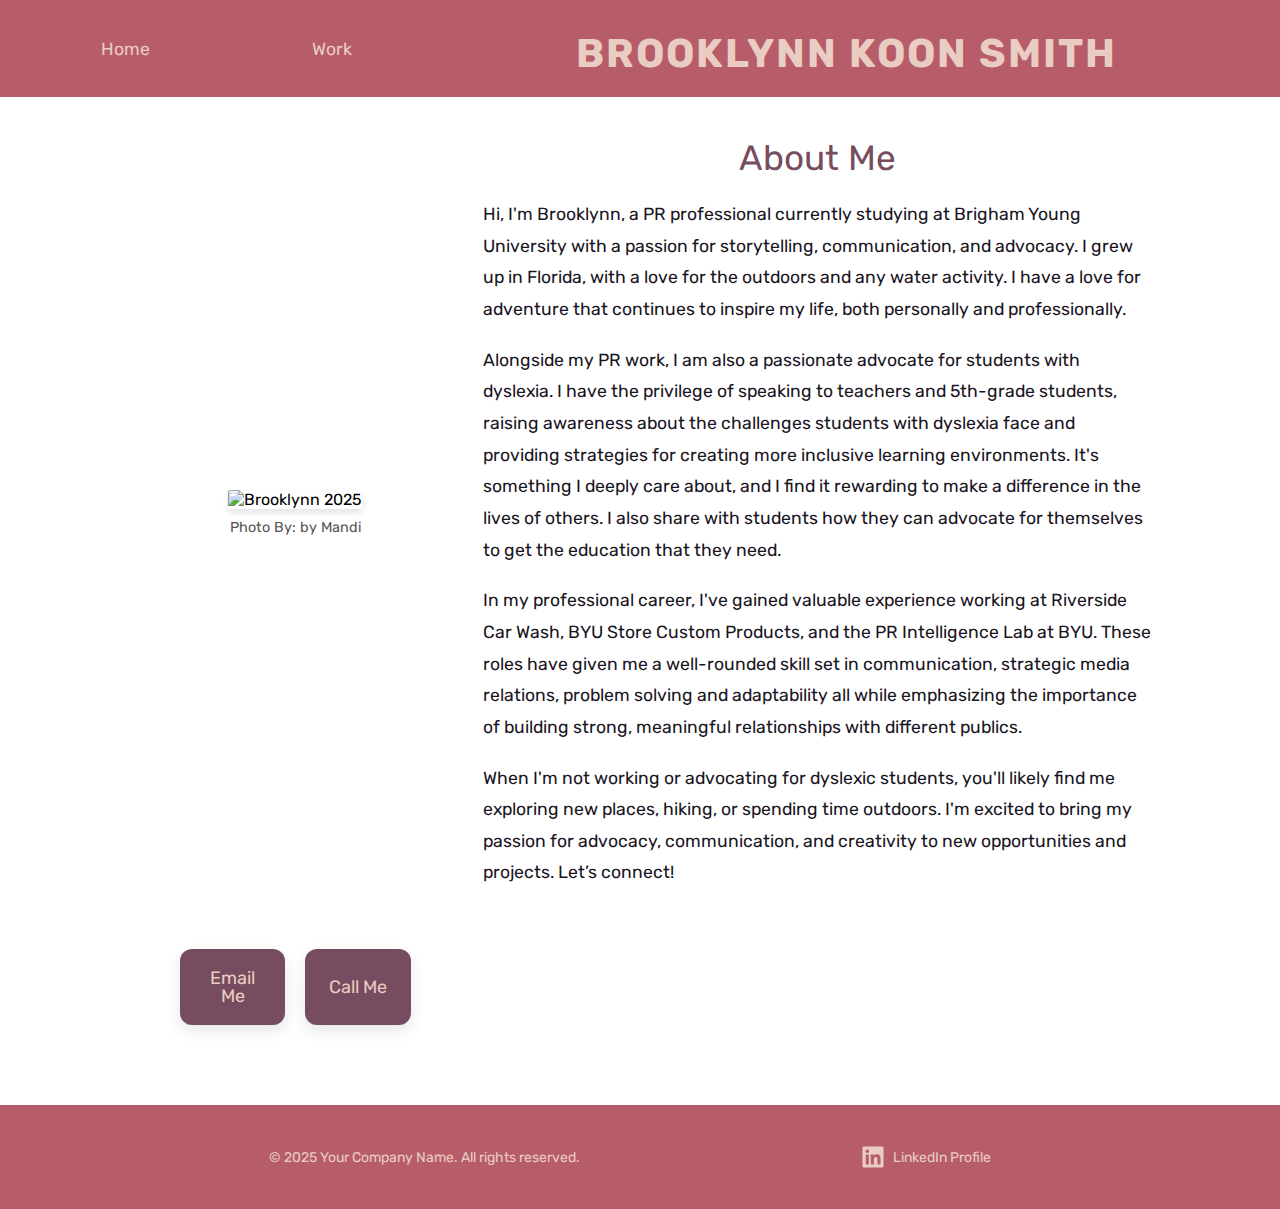
==== index.html @ 65c2fd4b "main" ====
<!DOCTYPE html>
<html lang="en">
<head>
    <meta charset="UTF-8">
    <meta http-equiv="X-UA-Compatible" content="IE=edge">
    <meta name="viewport" content="width=device-width, initial-scale=1.0">
    <link rel="stylesheet" href="Stylesheet.css">
    <link rel="preconnect" href="https://fonts.googleapis.com">
    <link rel="preconnect" href="https://fonts.gstatic.com" crossorigin>
    <link href="https://fonts.googleapis.com/css2?family=Quicksand:wght@300..700&family=Rubik:ital,wght@0,300..900;1,300..900&display=swap" rel="stylesheet">
    <link rel="stylesheet" href="Work.html">
    <link rel="icon" href=".//favicon_io (1)/android-chrome-192x192.png" type="image/png">
    <link rel="icon" href=".//favicon_io (1)/android-chrome-512x512.png" type="image/png">
    <link rel="icon" href=".//favicon_io (1)/apple-touch-icon.png" type="image/png">

    <title>Portfolio</title>
</head>
<body>
<nav class="container-nav">
    <div class="routes">
        <a href="./index.html">Home</a>
        <a href="./Work.html">Work</a>
    </div>
    <h1 class="title">Brooklynn Koon Smith</h1>
</nav>
<!-- <div class="tagline">
    <h3>Helping you navigate the conversation</h3>
</div> -->
<section class="container">
    <figure class="professional-photo">
        <img src="./BrooklynnPhoto front.jpeg" alt="Brooklynn 2025">
        <figcaption>
            Photo By: by Mandi 
        </figcaption>
    </figure>
    <div class="about-me">
        <h2>About Me</h2>
        <p> 

            Hi, I'm Brooklynn, a PR professional currently studying at Brigham Young University with a passion for storytelling, communication, and advocacy. I grew up in Florida,  with a love for the outdoors and any water activity. I have a love for adventure that continues to inspire my life, both personally and professionally.
        </p>
        <br>
        <p>
            Alongside my PR work, I am also a passionate advocate for students with dyslexia. I have the privilege of speaking to teachers and 5th-grade students, raising awareness about the challenges students with dyslexia face and providing strategies for creating more inclusive learning environments. It's something I deeply care about, and I find it rewarding to make a difference in the lives of others. I also share with students how they can advocate for themselves to get the education that they need.
        </p>
        <br>
        <p>
            In my professional career, I've gained valuable experience working at Riverside Car Wash, BYU Store Custom Products, and the PR Intelligence Lab at BYU. These roles have given me a well-rounded skill set in communication, strategic media relations, problem solving and adaptability all while emphasizing the importance of building strong, meaningful relationships with different publics.
        </p>
        <br>
        <p>
            When I'm not working or advocating for dyslexic students, you'll likely find me exploring new places, hiking, or spending time outdoors.

            I'm excited to bring my passion for advocacy, communication, and creativity to new opportunities and projects. Let’s connect!
        </p>
    </div>
   <div class="contact-me">
   
       <a href="mailto:brooklynnsmithm@gmail.com" class="contact-email">Email Me</a>
   
       <a href="tel:+18013472166" class="contact-phone">Call Me</a>

   </div>
</section>

<footer>
    <div class="footer-container">
        <div class="footer-left">
            <p>&copy; 2025 Your Company Name. All rights reserved.</p>
        </div>
        <div class="footer-right">
            <div class="social-media-icons">
                <!-- LinkedIn -->
                <button class="social-media" onclick="window.open('https://www.linkedin.com/in/brooklynn-koon-smith', '_blank')">
                    <svg xmlns="http://www.w3.org/2000/svg" height="12" width="10.5" viewBox="0 0 448 512">
                        <path fill="#eacdc2" d="M416 32H31.9C14.3 32 0 46.5 0 64.3v383.4C0 465.5 14.3 480 31.9 480H416c17.6 0 32-14.5 32-32.3V64.3c0-17.8-14.4-32.3-32-32.3zM135.4 416H69V202.2h66.5V416zm-33.2-243c-21.3 0-38.5-17.3-38.5-38.5S80.9 96 102.2 96c21.2 0 38.5 17.3 38.5 38.5 0 21.3-17.2 38.5-38.5 38.5zm282.1 243h-66.4V312c0-24.8-.5-56.7-34.5-56.7-34.6 0-39.9 27-39.9 54.9V416h-66.4V202.2h63.7v29.2h.9c8.9-16.8 30.6-34.5 62.9-34.5 67.2 0 79.7 44.3 79.7 101.9V416z"/>
                    </svg>
                </button>
                <a href="https://www.linkedin.com/in/brooklynn-koon-smith" target="_blank" class="social-media-link">LinkedIn Profile</a>
                
            </div>
        </div>
    </div>
</footer> 
    
</body>
</html>
---- Stylesheet.css ----
* {
    font-family: "Rubik", sans-serif;
    font-optical-sizing: auto;
    font-weight: 400;
    font-style: normal;
    margin: 0;
    padding: 0;
    
}

/* All pages  */
.container-nav {
    display: grid;
    grid-template-columns: 1fr 2fr;
    background-color: #B75D69;
    padding: 20px;
    align-items: center;
    justify-items: center;
}
.container {
    display: grid;
    grid-template-columns: 1fr 2fr;
    gap: 20px;
    padding: 40px 10%;
    align-items: center;
    justify-items: center;
}

        /* Navigation links */
.routes {
    display: flex;
    justify-content: space-around;
    align-items: center;
    width: 100%;
}

.routes a {
    color: #EACDC2;
    text-decoration: none;
    font-size: 1.1rem;
    padding: 10px 20px;
    border-radius: 5px;
    transition: all 0.3s ease;
}

.routes a:hover {
    background-color: #EACDC2;
    color: #B75D69;
    transform: scale(1.1);
}

.title {
    color: #EACDC2;
    font-size: 2.5rem;
    font-weight: 700;
    text-align: center;
    letter-spacing: 2px;
    text-transform: uppercase;
    margin-top: 10px;
}
    /* footer */
footer {
    background-color: #B75D69; 
    color: #eacdc2; 
    padding: 40px 10%;
    text-align: center;
}

.footer-container {
    display: flex;
    justify-content: space-around;
    align-items: center;
    max-width: 1200px;
    margin: 0 auto;
}

.footer-left p {
    font-size: 14px;
    color: #eacdc2;
}

.footer-right {
    display: flex;
    justify-content: center;
    align-items: center;
}
.social-media {
    background: none;     
    border: none;          
    padding: 0;          
    cursor: pointer;      
    display: inline-flex;  
    align-items: center;  
    justify-content: center; 
}

.social-media:hover {
    background-color: transparent; 
}

.social-media-icons {
    display: inline-flex;
    align-items: center;
    margin-right: 20px;
    cursor: pointer;
    transition: transform 0.3s ease;
}

.social-media-icons:hover {
    transform: scale(1.1);
}

.social-media-icons svg {
    width: 24px;
    height: 24px;
    fill: #b75d69;
    margin-right: 8px;
    transition: fill 0.3s ease;
}

.social-media-icons:hover svg {
    fill: #eacdc2;
}

.social-media-link {
    color: #eacdc2;
    font-size: 14px;
    text-decoration: none;
    transition: color 0.3s ease;
}

.social-media-link:hover {
    color: #b75d69;
}

@media (max-width: 768px) {
    .footer-container {
        flex-direction: column;
        text-align: center;
    }

    .footer-left p {
        margin-bottom: 10px;
    }

    .footer-right {
        margin-top: 20px;
    }
}
/* contact me */
/* .tagline{
    color: #1a1423;
    display: flex;
    gap: 20px;
    justify-content: center;
    padding: 1rem;
    font-size: large;
    box-shadow: #774C60;
    background-color: #eacdc2;
} */
.contact-me {
    display: flex;
    gap: 20px;
    justify-content: center;
}
.contact-email:hover {
    transform: scale(1.25); 
}
.contact-phone:hover {
    transform: scale(1.25); 
}

.contact-email {
    color: #EACDC2;
    background-color: #774C60;
    text-decoration: none;
    font-size: 18px; 
    line-height: 1;
    padding: 20px;
    border-radius: 12px; 
    box-shadow: 0 6px 15px rgba(0, 0, 0, 0.1); 
    width: 100%;
    max-width: 650px; 
    height: 15%;
    margin: 40px auto; 
    text-align: center; 
    transition: transform 0.3s ease; 
}

.contact-phone {
    color: #EACDC2;
    background-color: #774C60;
    text-decoration: none;
    font-size: 18px; 
    line-height: 2;
    padding: 20px;
    border-radius: 12px; 
    box-shadow: 0 6px 15px rgba(0, 0, 0, 0.1); 
    width: 100%;
    max-width: 650px; 
    height: 15%;
    margin: 40px auto; 
    text-align: center; 
    transition: transform 0.3s ease; 
}

/* Work.html */
.container-work {
    display: flex;
    gap: 20px;
    padding: 40px 10%;
    align-items: center;
    justify-items: center;
}

.intro{
   color: #1A1423;
   line-height: 1.8;
   font-size: 1.1rem;
   margin: 40px auto; 
   font-weight: 250;
   width: 80%; 
   height: 75%;
   gap: 0;
   display: flex;
   justify-content: center;
  text-align: left;
  
}
.certificates {
    display: grid;
    grid-template-rows: repeat(1fr,2(2fr)); 
    gap: 15px; 
    padding: 30px 10%; 
    background-color: #f4f4f4; 
    border-radius: 10px; 
    box-shadow: 0 4px 10px rgba(0, 0, 0, 0.1);
    margin: 40px auto; 
    font-weight: 500;
    font-size: larger;
    width: 80%; 
    height: 40%;
    max-width: 1000px;
    min-height: 400px; 
}
.certificates > div {
    background-color: #fff; 
    padding: 20px;
    border-radius: 8px; 
    box-shadow: 0 2px 5px rgba(0, 0, 0, 0.1);
}
.certificates h5{
    font-size: 1.5rem;
    color: #774C60;
    margin-bottom: 20px;
    text-align: center;
}

.certificates h6{
    font-size: 1rem;
    color: #B8A0CF;
    margin-bottom: 20px;
    text-align: left;
}

.certificates a {
    text-decoration: none; 
    color: #1a1432; 
    background-color: #EACDC2; 
    padding: 12px 20px;
    display: block; 
    border-radius: 8px; 
    font-size: 16px;
    font-weight: 500;
    transition: background-color 0.3s ease, transform 0.3s ease; 
    margin-bottom: 10px; 
}
.certificates a:hover {
    background-color: #B75D69; 
    color: #fff; 
    transform: scale(1.05);
}


@media (max-width: 768px) {
    .certificates {
        grid-template-columns: 1fr; 
        padding: 20px; 
    }

    .certificates a {
        font-size: 14px; 
        padding: 10px 15px; 
    }
}
/* index.html */
.professional-photo {
    text-align: center;
    display: grid;
}

.professional-photo img {
    width: 100%;
    max-width: 2000px; 
    border-radius: 5%; 
    box-shadow: 0 4px 6px rgba(0, 0, 0, 0.1);
}

.professional-photo figcaption {
    font-size: 0.9rem;
    color: #555;
    margin-top: 10px;
}
.Welcoming-container{
    display: grid;
    grid-template-columns: 2(1fr);
}
/* about me */
.about-me {
    max-width: 700px; 
}

.about-me h2 {
    font-size: 2.2rem;
    color: #774C60;
    margin-bottom: 20px;
    text-align: center;
}

.about-me p {
    line-height: 1.8;
    font-size: 1.1rem;
    color: #1a1423;
    text-align: left;
}

    /* Responsive design for mobile */
@media (max-width: 768px) {
    .container {
        grid-template-columns: 1fr;
        padding: 20px 5%;
    }

    .professional-photo img {
        max-width: 100%; 
    }

    .about-me h2 {
        font-size: 1.8rem;
    }

    .about-me p {
        font-size: 1rem;
    }
}
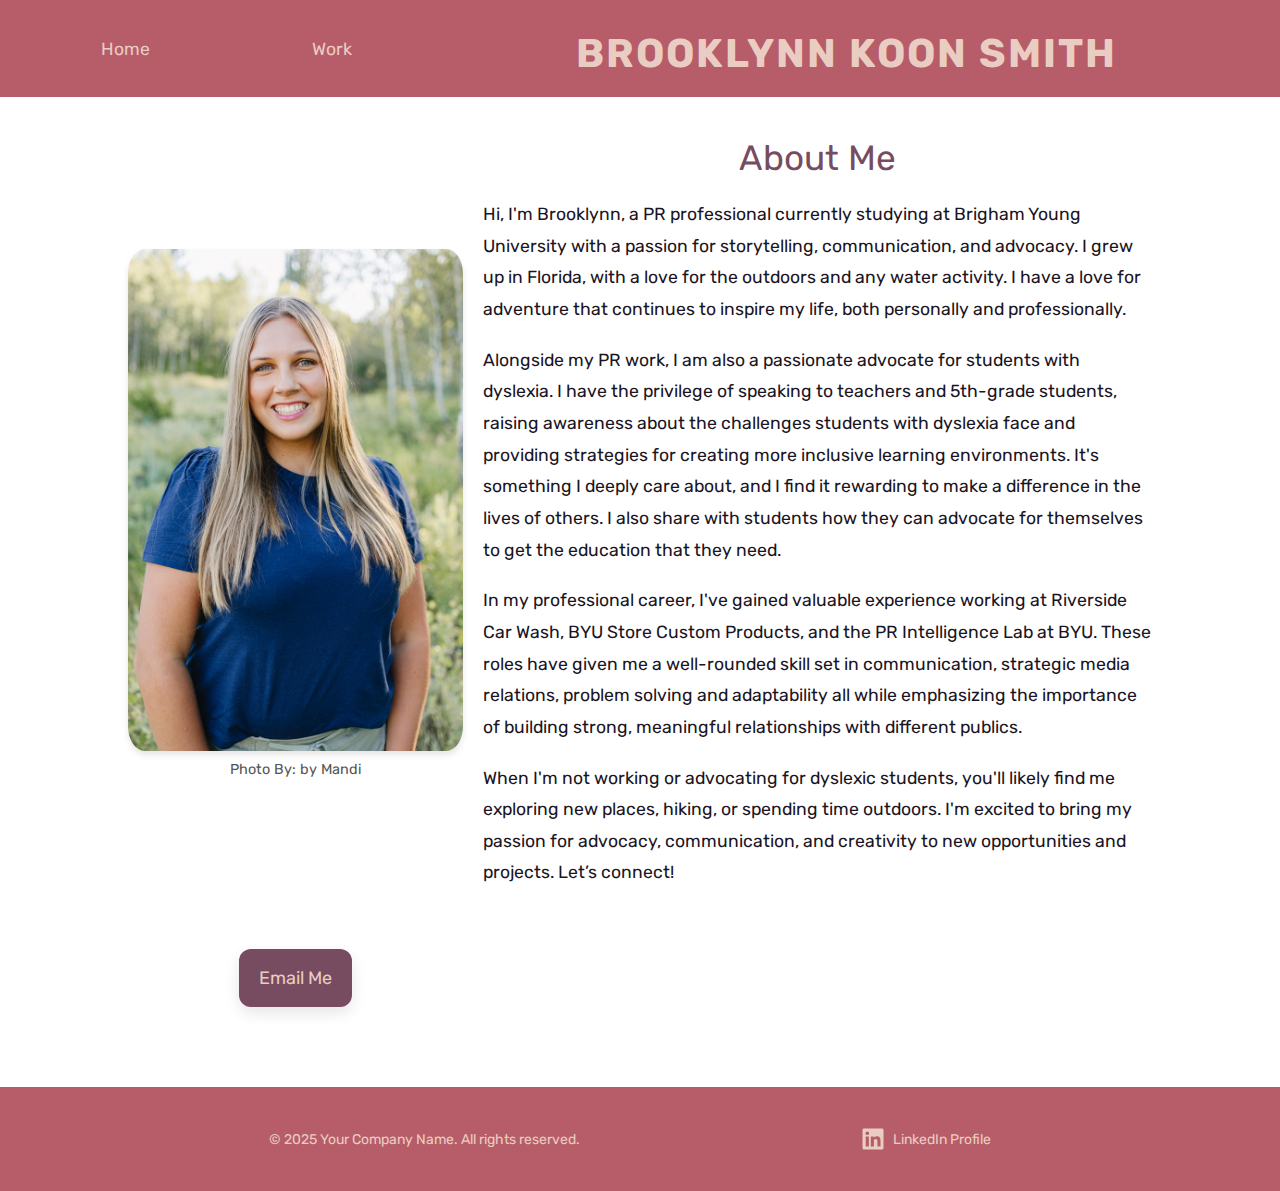
==== commit 9c4b27f1: "calls" ====
--- a/index.html
+++ b/index.html
@@ -58,7 +58,7 @@
    
        <a href="mailto:brooklynnsmithm@gmail.com" class="contact-email">Email Me</a>
    
-       <a href="tel:+18013472166" class="contact-phone">Call Me</a>
+       <!-- <a href="tel:+18013472166" class="contact-phone">Call Me</a> -->
 
    </div>
 </section>
